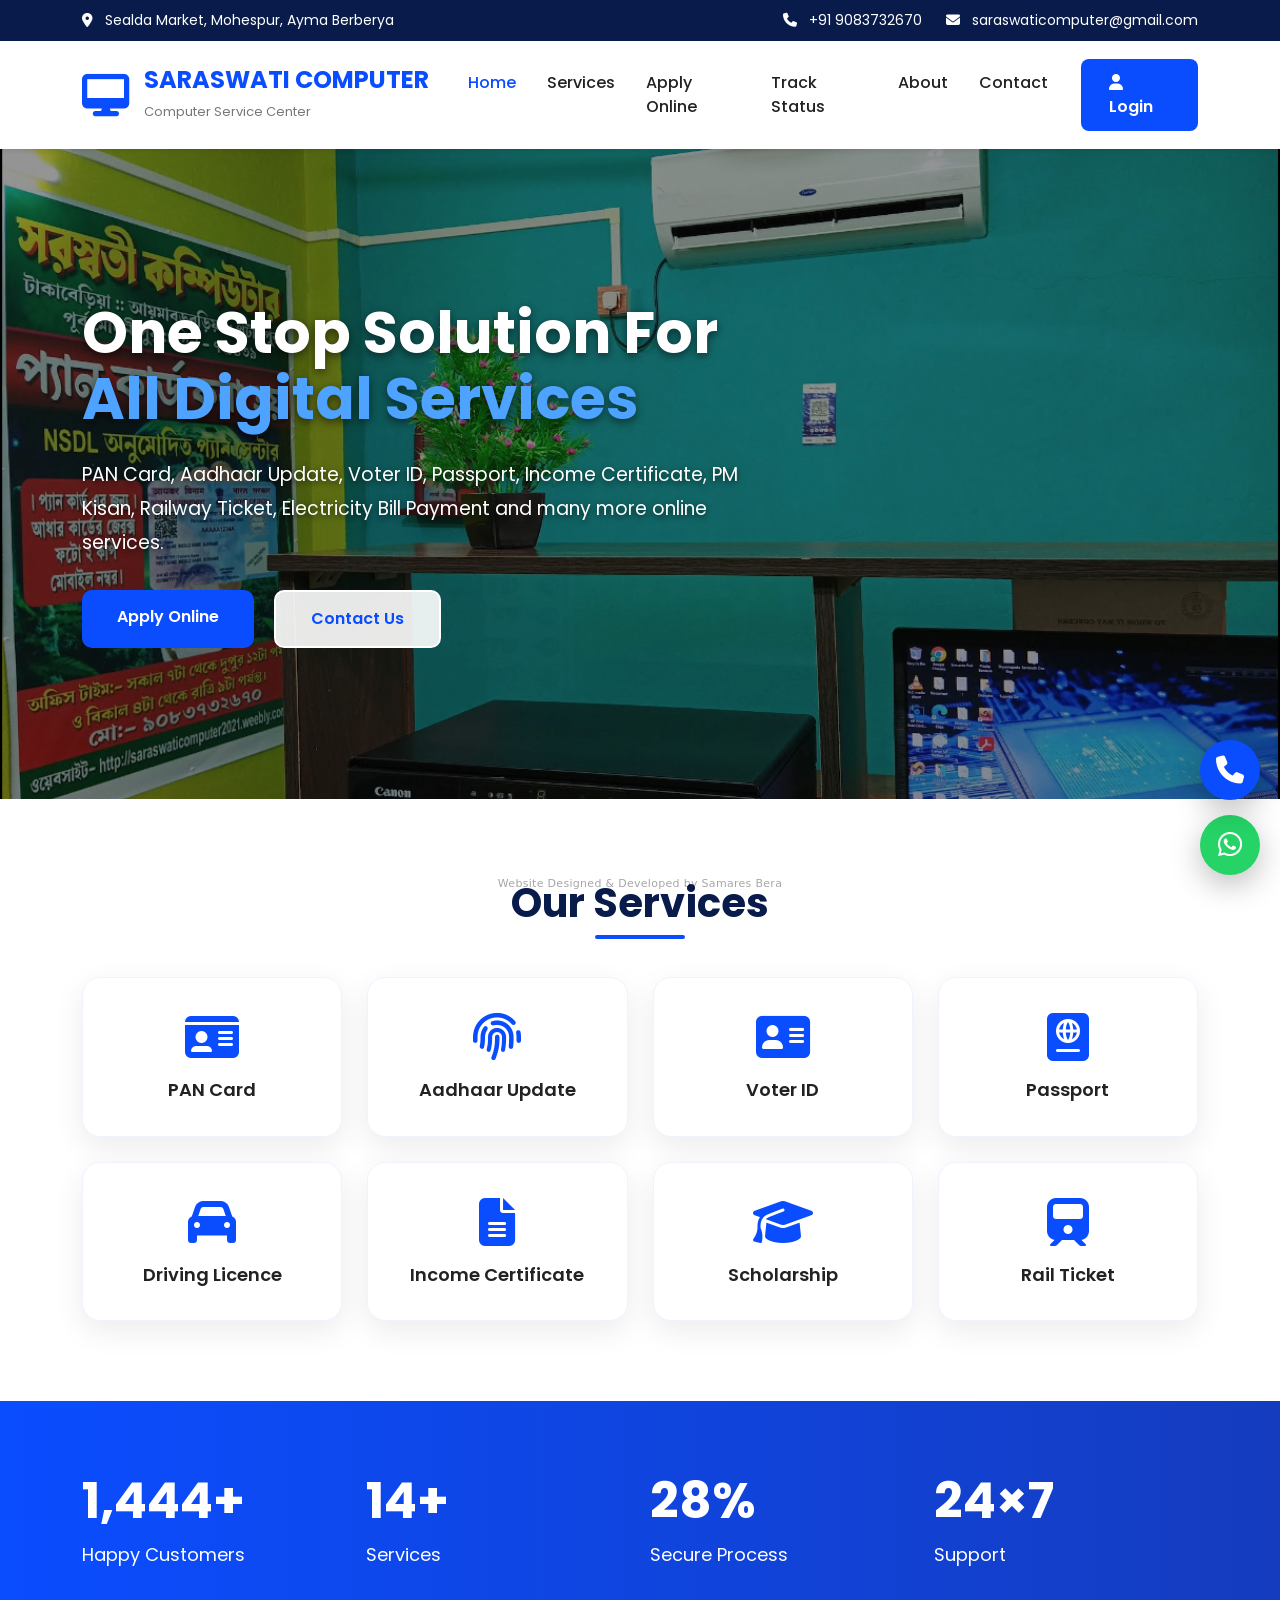
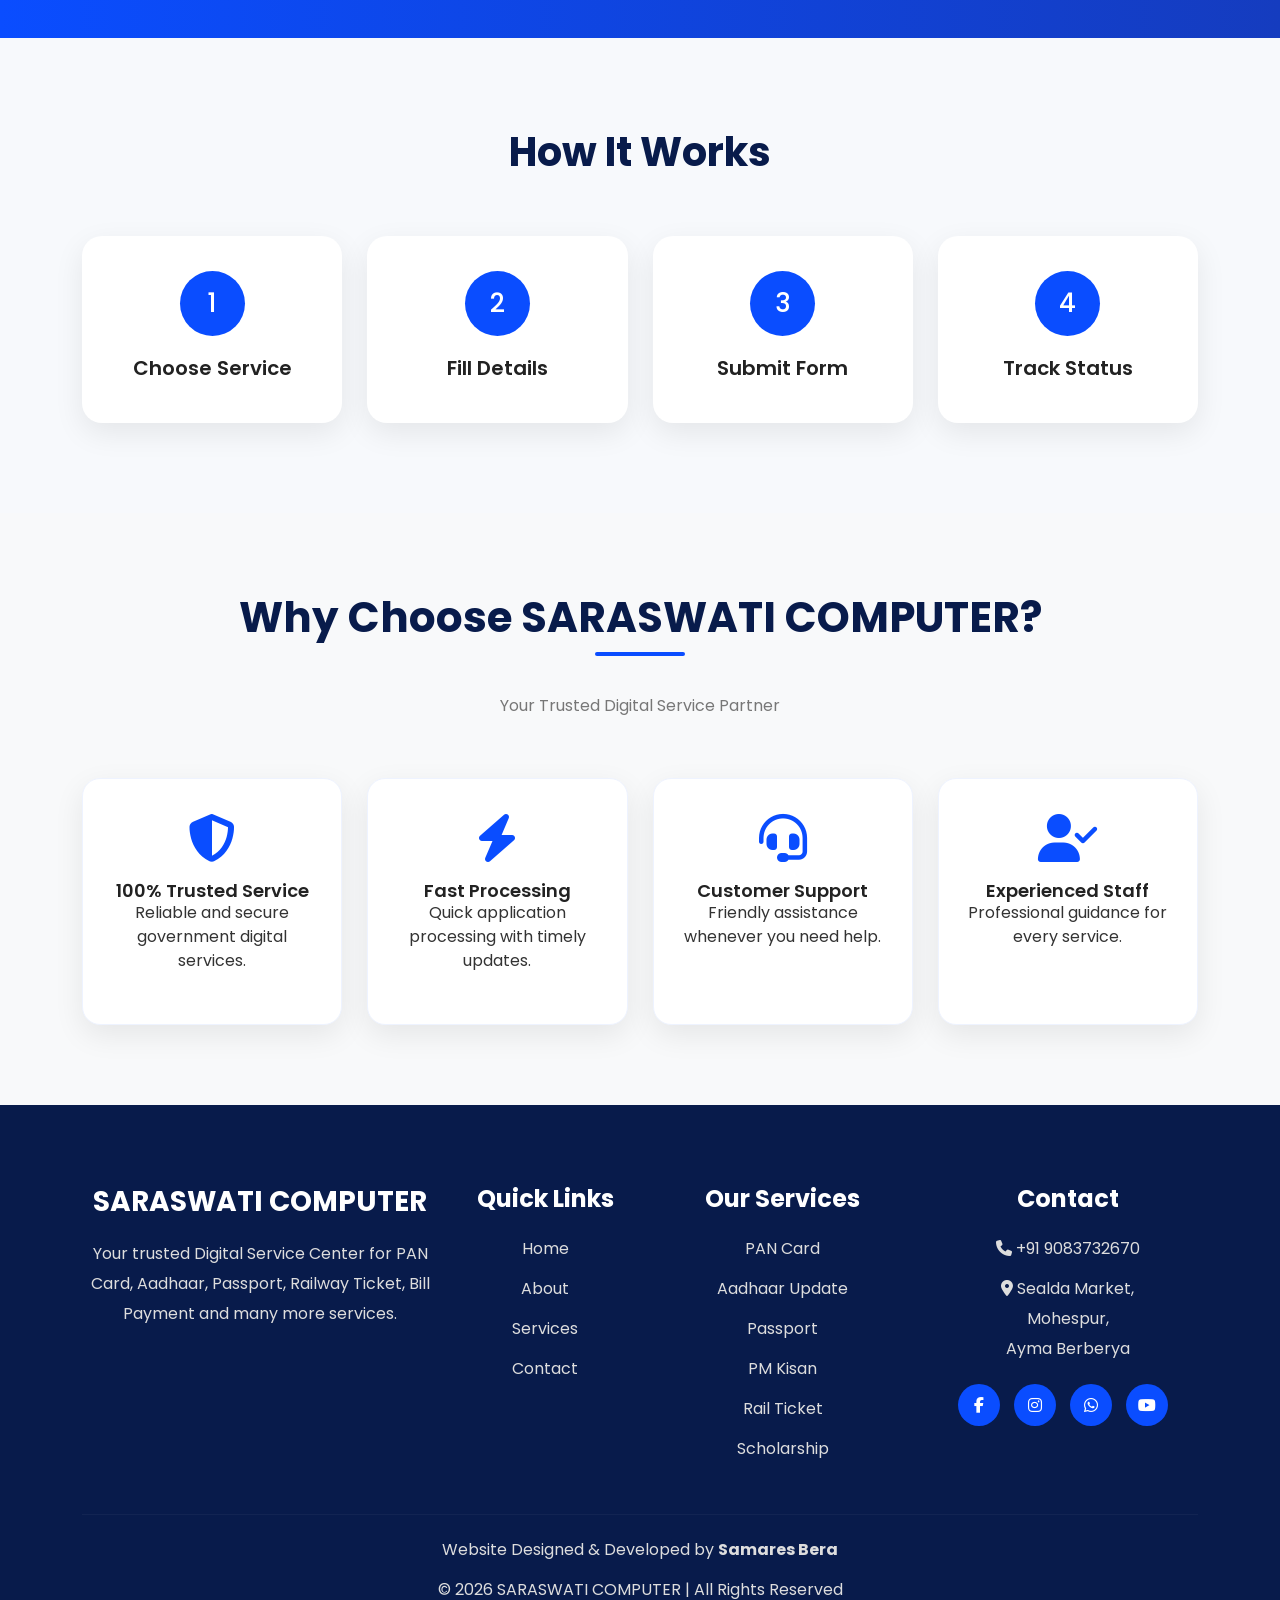
==== index.html @ ff42b6d4 "Initial website upload" ====
<!DOCTYPE html>
<html lang="en">

<head>
    <meta charset="UTF-8">
    <meta name="viewport" content="width=device-width, initial-scale=1.0">

    <meta name="description"
        content="SARASWATI COMPUTER - Trusted Digital Service Center for PAN Card, Aadhaar, Passport, Railway Ticket, Online Forms, Bill Payment and other digital services.">

    <meta name="keywords"
        content="Saraswati Computer, digital service center, PAN card, Aadhaar update, passport, railway ticket, online services">

    <meta name="author" content="Samares Bera">

    <title>SARASWATI COMPUTER | Digital Service Center</title>

    <!-- ================= CSS ================= -->

    <!-- Bootstrap -->
    <link
        href="https://cdn.jsdelivr.net/npm/bootstrap@5.3.3/dist/css/bootstrap.min.css"
        rel="stylesheet">

    <!-- Font Awesome -->
    <link
        rel="stylesheet"
        href="https://cdnjs.cloudflare.com/ajax/libs/font-awesome/6.7.2/css/all.min.css">

    <!-- Custom CSS -->
    <link rel="stylesheet" href="css/style.css">
    <link rel="stylesheet" href="css/responsive.css">
</head>


<body>


    <!-- =====================================================
         TOP BAR
    ====================================================== -->

    <header class="top-bar">

        <div class="container">

            <div class="left">

                <i class="fa-solid fa-location-dot"></i>

                Sealda Market, Mohespur, Ayma Berberya

            </div>


            <div class="right">

                <a href="tel:+919083732670">

                    <i class="fa-solid fa-phone"></i>

                    +91 9083732670

                </a>


                <a href="mailto:saraswaticomputer@gmail.com">

                    <i class="fa-solid fa-envelope"></i>

                    saraswaticomputer@gmail.com

                </a>

            </div>

        </div>

    </header>


    <!-- =====================================================
         NAVBAR
    ====================================================== -->

    <nav class="navbar navbar-expand-lg bg-white shadow-sm sticky-top">

        <div class="container">


            <!-- Logo -->

            <a class="navbar-brand logo" href="index.html">

                <i class="fa-solid fa-desktop"></i>

                <div>

                    <h3>SARASWATI COMPUTER</h3>

                    <span>Computer Service Center</span>

                </div>

            </a>


            <!-- Mobile Menu Button -->

            <button
                class="navbar-toggler"
                type="button"
                data-bs-toggle="collapse"
                data-bs-target="#menu"
                aria-controls="menu"
                aria-expanded="false"
                aria-label="Toggle navigation">

                <span class="navbar-toggler-icon"></span>

            </button>


            <!-- Navigation Menu -->

            <div class="collapse navbar-collapse" id="menu">

                <ul class="navbar-nav ms-auto">


                    <li class="nav-item">

                        <a
                            class="nav-link active"
                            href="index.html">

                            Home

                        </a>

                    </li>


                    <li class="nav-item">

                        <a
                            class="nav-link"
                            href="services.html">

                            Services

                        </a>

                    </li>


                    <li class="nav-item">

                        <a
                            class="nav-link"
                            href="apply.html">

                            Apply Online

                        </a>

                    </li>


                    <li class="nav-item">

                        <a
                            class="nav-link"
                            href="track.html">

                            Track Status

                        </a>

                    </li>


                    <li class="nav-item">

                        <a
                            class="nav-link"
                            href="about.html">

                            About

                        </a>

                    </li>


                    <li class="nav-item">

                        <a
                            class="nav-link"
                            href="contact.html">

                            Contact

                        </a>

                    </li>

                </ul>


                <!-- Login Button -->

                <a
                    href="login.html"
                    class="login-btn">

                    <i class="fas fa-user"></i>

                    Login

                </a>

            </div>

        </div>

    </nav>


    <!-- =====================================================
         HOME HERO
    ====================================================== -->

    <section class="home-hero">

        <!-- Dark Overlay -->

        <div class="hero-overlay"></div>


        <div class="container">

            <div class="hero-content">


                <h1>

                    One Stop Solution For

                    <span>
                        All Digital Services
                    </span>

                </h1>


                <p>

                    PAN Card, Aadhaar Update, Voter ID,
                    Passport, Income Certificate,
                    PM Kisan, Railway Ticket,
                    Electricity Bill Payment
                    and many more online services.

                </p>


                <div class="hero-btn">


                    <a
                        href="apply.html"
                        class="btn1">

                        Apply Online

                    </a>


                    <a
                        href="contact.html"
                        class="btn2">

                        Contact Us

                    </a>

                </div>

            </div>

        </div>

    </section>


    <!-- =====================================================
         OUR SERVICES
    ====================================================== -->

    <section class="services">

        <div class="container">

            <h2>
                Our Services
            </h2>


            <div class="service-grid">


                <!-- PAN Card -->

                <div class="service-card">

                    <i class="fa-solid fa-id-card"></i>

                    <h5>
                        PAN Card
                    </h5>

                </div>


                <!-- Aadhaar -->

                <div class="service-card">

                    <i class="fa-solid fa-fingerprint"></i>

                    <h5>
                        Aadhaar Update
                    </h5>

                </div>


                <!-- Voter ID -->

                <div class="service-card">

                    <i class="fa-solid fa-address-card"></i>

                    <h5>
                        Voter ID
                    </h5>

                </div>


                <!-- Passport -->

                <div class="service-card">

                    <i class="fa-solid fa-passport"></i>

                    <h5>
                        Passport
                    </h5>

                </div>


                <!-- Driving Licence -->

                <div class="service-card">

                    <i class="fa-solid fa-car"></i>

                    <h5>
                        Driving Licence
                    </h5>

                </div>


                <!-- Income Certificate -->

                <div class="service-card">

                    <i class="fa-solid fa-file-lines"></i>

                    <h5>
                        Income Certificate
                    </h5>

                </div>


                <!-- Scholarship -->

                <div class="service-card">

                    <i class="fa-solid fa-graduation-cap"></i>

                    <h5>
                        Scholarship
                    </h5>

                </div>


                <!-- Railway Ticket -->

                <div class="service-card">

                    <i class="fa-solid fa-train"></i>

                    <h5>
                        Rail Ticket
                    </h5>

                </div>

            </div>

        </div>

    </section>


    <!-- =====================================================
         COUNTER
    ====================================================== -->

    <section class="counter">

        <div class="container">


            <!-- Happy Customers -->

            <div class="stat-item">

                <h2
                    class="counter-number"
                    data-target="5000">

                    0+

                </h2>

                <p>
                    Happy Customers
                </p>

            </div>


            <!-- Services -->

            <div class="stat-item">

                <h2
                    class="counter-number"
                    data-target="50">

                    0+

                </h2>

                <p>
                    Services
                </p>

            </div>


            <!-- Secure Process -->

            <div class="stat-item">

                <h2
                    class="counter-number"
                    data-target="100">

                    0%

                </h2>

                <p>
                    Secure Process
                </p>

            </div>


            <!-- Fixed Support -->

            <div class="stat-item">

                <h2>
                    24×7
                </h2>

                <p>
                    Support
                </p>

            </div>

        </div>

    </section>


    <!-- =====================================================
         HOW IT WORKS
    ====================================================== -->

    <section class="work">

        <div class="container">

            <h2>
                How It Works
            </h2>


            <div class="steps">


                <div class="step">

                    <h3>1</h3>

                    <h4>
                        Choose Service
                    </h4>

                </div>


                <div class="step">

                    <h3>2</h3>

                    <h4>
                        Fill Details
                    </h4>

                </div>


                <div class="step">

                    <h3>3</h3>

                    <h4>
                        Submit Form
                    </h4>

                </div>


                <div class="step">

                    <h3>4</h3>

                    <h4>
                        Track Status
                    </h4>

                </div>

            </div>

        </div>

    </section>


    <!-- =====================================================
         WHY CHOOSE US
    ====================================================== -->

    <section class="services bg-light">

        <div class="container">


            <div class="section-title">

                <h2>
                    Why Choose SARASWATI COMPUTER?
                </h2>

                <p>
                    Your Trusted Digital Service Partner
                </p>

            </div>


            <div class="service-grid">


                <!-- Trusted Service -->

                <div class="service-card">

                    <i class="fa-solid fa-shield-halved"></i>

                    <h5>
                        100% Trusted Service
                    </h5>

                    <p>
                        Reliable and secure government digital services.
                    </p>

                </div>


                <!-- Fast Processing -->

                <div class="service-card">

                    <i class="fa-solid fa-bolt"></i>

                    <h5>
                        Fast Processing
                    </h5>

                    <p>
                        Quick application processing with timely updates.
                    </p>

                </div>


                <!-- Customer Support -->

                <div class="service-card">

                    <i class="fa-solid fa-headset"></i>

                    <h5>
                        Customer Support
                    </h5>

                    <p>
                        Friendly assistance whenever you need help.
                    </p>

                </div>


                <!-- Experienced Staff -->

                <div class="service-card">

                    <i class="fa-solid fa-user-check"></i>

                    <h5>
                        Experienced Staff
                    </h5>

                    <p>
                        Professional guidance for every service.
                    </p>

                </div>

            </div>

        </div>

    </section>


    <!-- =====================================================
         FLOATING WHATSAPP BUTTON
    ====================================================== -->

    <a
        href="https://wa.me/919083732670"
        class="whatsapp-btn"
        target="_blank"
        rel="noopener noreferrer"
        aria-label="Contact SARASWATI COMPUTER on WhatsApp">

        <i class="fab fa-whatsapp"></i>

    </a>


    <!-- =====================================================
         FLOATING CALL BUTTON
    ====================================================== -->

    <a
        href="tel:+919083732670"
        class="call-btn"
        aria-label="Call SARASWATI COMPUTER">

        <i class="fa-solid fa-phone"></i>

    </a>


    <!-- =====================================================
         FOOTER
    ====================================================== -->

    <footer class="footer">

        <div class="container">

            <div class="row">


                <!-- COMPANY -->

                <div class="col-lg-4">

                    <h3>
                        SARASWATI COMPUTER
                    </h3>


                    <p>

                        Your trusted Digital Service Center
                        for PAN Card, Aadhaar,
                        Passport, Railway Ticket,
                        Bill Payment and many more services.

                    </p>

                </div>


                <!-- QUICK LINKS -->

                <div class="col-lg-2">

                    <h4>
                        Quick Links
                    </h4>


                    <ul>

                        <li>
                            <a href="index.html">
                                Home
                            </a>
                        </li>

                        <li>
                            <a href="about.html">
                                About
                            </a>
                        </li>

                        <li>
                            <a href="services.html">
                                Services
                            </a>
                        </li>

                        <li>
                            <a href="contact.html">
                                Contact
                            </a>
                        </li>

                    </ul>

                </div>


                <!-- SERVICES -->

                <div class="col-lg-3">

                    <h4>
                        Our Services
                    </h4>


                    <ul>

                        <li>
                            PAN Card
                        </li>

                        <li>
                            Aadhaar Update
                        </li>

                        <li>
                            Passport
                        </li>

                        <li>
                            PM Kisan
                        </li>

                        <li>
                            Rail Ticket
                        </li>

                        <li>
                            Scholarship
                        </li>

                    </ul>

                </div>


                <!-- CONTACT -->

                <div class="col-lg-3">

                    <h4>
                        Contact
                    </h4>


                    <p>

                        <i class="fa-solid fa-phone"></i>

                        +91 9083732670

                    </p>


                    <p>

                        <i class="fa-solid fa-location-dot"></i>

                        Sealda Market,

                        <br>

                        Mohespur,

                        <br>

                        Ayma Berberya

                    </p>


                    <!-- Social Links -->

                    <div class="social">


                        <a
                            href="#"
                            aria-label="Facebook">

                            <i class="fab fa-facebook-f"></i>

                        </a>


                        <a
                            href="#"
                            aria-label="Instagram">

                            <i class="fab fa-instagram"></i>

                        </a>


                        <a
                            href="https://wa.me/919083732670"
                            target="_blank"
                            rel="noopener noreferrer"
                            aria-label="WhatsApp">

                            <i class="fab fa-whatsapp"></i>

                        </a>


                        <a
                            href="#"
                            aria-label="YouTube">

                            <i class="fab fa-youtube"></i>

                        </a>

                    </div>

                </div>

            </div>


            <hr>


            <!-- Copyright -->

            <div class="copyright">


                <p class="developer-credit">

                    Website Designed &amp; Developed by

                    <strong>
                        Samares Bera
                    </strong>

                </p>


                <p class="copyright-text">

                    © 2026 SARASWATI COMPUTER |
                    All Rights Reserved

                </p>

            </div>

        </div>

    </footer>


    <!-- =====================================================
         BOOTSTRAP JS
    ====================================================== -->

    <script
        src="https://cdn.jsdelivr.net/npm/bootstrap@5.3.3/dist/js/bootstrap.bundle.min.js">
    </script>


    <!-- =====================================================
         COUNTER ANIMATION
    ====================================================== -->

    <script>

        document.addEventListener("DOMContentLoaded", function () {

            const counters =
                document.querySelectorAll(".counter-number");

            const counterSection =
                document.querySelector(".counter");


            if (!counterSection || counters.length === 0) {
                return;
            }


            let started = false;


            const observer = new IntersectionObserver(

                function (entries) {

                    if (
                        entries[0].isIntersecting &&
                        !started
                    ) {

                        started = true;


                        counters.forEach(function (counter) {

                            const target =
                                Number(
                                    counter.getAttribute("data-target")
                                );


                            let current = 0;


                            const duration = 1800;

                            const stepTime = 20;

                            const totalSteps =
                                duration / stepTime;

                            const increment =
                                target / totalSteps;


                            function updateCounter() {

                                current += increment;


                                if (current < target) {

                                    counter.textContent =
                                        Math.floor(current)
                                            .toLocaleString()
                                        +
                                        (
                                            target === 100
                                                ? "%"
                                                : "+"
                                        );


                                    setTimeout(
                                        updateCounter,
                                        stepTime
                                    );

                                } else {

                                    counter.textContent =
                                        target
                                            .toLocaleString()
                                        +
                                        (
                                            target === 100
                                                ? "%"
                                                : "+"
                                        );

                                }

                            }


                            updateCounter();

                        });


                        observer.unobserve(counterSection);

                    }

                },

                {
                    threshold: 0.3
                }

            );


            observer.observe(counterSection);

        });

    </script>


    <!-- =====================================================
         CUSTOM JS
    ====================================================== -->

    <script src="js/script.js"></script>


</body>

</html>
---- css/style.css ----
/*==================================================
  GOOGLE FONT
==================================================*/

@import url('https://fonts.googleapis.com/css2?family=Poppins:wght@300;400;500;600;700;800&display=swap');


/*==================================================
  ROOT / VARIABLES
==================================================*/

:root {
    --primary: #0A4DFF;
    --secondary: #ffffff;
    --dark: #081B4B;
    --light: #F5F8FF;
    --text: #333333;
    --muted: #666666;
    --border: #eef3ff;

    --shadow: 0 10px 30px rgba(0, 0, 0, 0.08);
    --shadow-hover: 0 18px 40px rgba(10, 77, 255, 0.18);

    --radius-sm: 8px;
    --radius-md: 10px;
    --radius-lg: 18px;
    --radius-xl: 20px;

    --transition: 0.3s ease;
}


/*==================================================
  RESET
==================================================*/

* {
    margin: 0;
    padding: 0;
    box-sizing: border-box;
    font-family: 'Poppins', sans-serif;
}

html {
    scroll-behavior: smooth;
}

body {
    background: #f7f9fc;
    color: var(--text);
    overflow-x: hidden;
}

a {
    text-decoration: none !important;
}

ul {
    list-style: none;
    padding: 0;
    margin: 0;
}

img {
    max-width: 100%;
    height: auto;
    display: block;
}

button,
input,
textarea,
select {
    font-family: inherit;
}


/*==================================================
  SELECTION
==================================================*/

::selection {
    background: var(--primary);
    color: #fff;
}


/*==================================================
  SCROLLBAR
==================================================*/

::-webkit-scrollbar {
    width: 10px;
}

::-webkit-scrollbar-thumb {
    background: var(--primary);
    border-radius: 20px;
}

::-webkit-scrollbar-track {
    background: #eeeeee;
}


/*==================================================
  TOP BAR
==================================================*/

.top-bar {
    background: var(--dark);
    color: #fff;
    font-size: 14px;
    padding: 10px 0;
}

.top-bar .container {
    display: flex;
    justify-content: space-between;
    align-items: center;
}

.top-bar a {
    color: #fff;
    margin-left: 20px;
    transition: var(--transition);
}

.top-bar a:hover {
    color: #bcd0ff;
}

.top-bar i {
    margin-right: 8px;
}


/*==================================================
  NAVBAR
==================================================*/

.navbar {
    padding: 18px 0;
    background: #fff;
    box-shadow: 0 5px 20px rgba(0, 0, 0, 0.05);
}

.logo {
    display: flex;
    align-items: center;
    gap: 15px;
}

.logo i {
    font-size: 42px;
    color: var(--primary);
}

.logo h3 {
    font-size: 24px;
    margin: 0;
    font-weight: 700;
    color: var(--primary);
}

.logo span {
    font-size: 13px;
    color: #777;
}

.nav-link {
    font-weight: 500;
    margin-left: 15px;
    color: #222 !important;
    transition: var(--transition);
}

.nav-link:hover,
.nav-link.active {
    color: var(--primary) !important;
}

.login-btn {
    display: inline-block;
    background: var(--primary);
    padding: 12px 28px;
    color: #fff !important;
    border-radius: var(--radius-sm);
    margin-left: 25px;
    font-weight: 600;
    transition: var(--transition);
}

.login-btn:hover {
    background: var(--dark);
    color: #fff !important;
}


/*==================================================
  HOME HERO
  Shop image is ONLY used on Home page
==================================================*/

.home-hero {
    position: relative;
    min-height: 650px;

    background-image: url("../images/hero.jpg");
    background-size: cover;
    background-position: center center;
    background-repeat: no-repeat;

    display: flex;
    align-items: center;

    overflow: hidden;
}

.home-hero .hero-overlay {
    position: absolute;
    inset: 0;
    background: rgba(0, 0, 0, 0.42);
    z-index: 1;
}

.home-hero .container {
    position: relative;
    z-index: 2;
}

.home-hero .hero-content {
    max-width: 720px;
    padding: 80px 0;
}

.home-hero .hero-content h1 {
    color: #fff;
    font-size: 58px;
    line-height: 1.15;
    font-weight: 700;
    margin-bottom: 25px;

    text-shadow: 0 3px 10px rgba(0, 0, 0, 0.55);

    animation: heroHeadingUp 1s ease-out forwards;
}

.home-hero .hero-content h1 span {
    display: block;
    color: #4da3ff;
}

.home-hero .hero-content p {
    max-width: 680px;
    color: #fff;
    font-size: 19px;
    line-height: 1.8;
    margin-bottom: 30px;

    text-shadow: 0 2px 6px rgba(0, 0, 0, 0.65);

    opacity: 0;
    animation: heroTextUp 1.2s ease-out 0.25s forwards;
}

.home-hero .hero-btn {
    display: flex;
    gap: 20px;
    flex-wrap: wrap;

    opacity: 0;
    animation: heroTextUp 1.2s ease-out 0.45s forwards;
}


/* Home Hero Buttons */

.home-hero .btn1 {
    display: inline-block;
    background: var(--primary);
    color: #fff;

    padding: 15px 35px;
    border-radius: var(--radius-md);

    font-weight: 600;
    transition: var(--transition);
}

.home-hero .btn1:hover {
    background: var(--dark);
    color: #fff;
    transform: translateY(-2px);
}

.home-hero .btn2 {
    display: inline-block;

    background: rgba(255, 255, 255, 0.9);
    color: var(--primary);

    border: 2px solid #fff;

    padding: 15px 35px;
    border-radius: var(--radius-md);

    font-weight: 600;
    transition: var(--transition);
}

.home-hero .btn2:hover {
    background: #fff;
    color: var(--primary);
    transform: translateY(-2px);
}


/*==================================================
  HERO ANIMATIONS
==================================================*/

@keyframes heroHeadingUp {
    from {
        opacity: 0;
        transform: translateY(60px);
    }

    to {
        opacity: 1;
        transform: translateY(0);
    }
}

@keyframes heroTextUp {
    from {
        opacity: 0;
        transform: translateY(80px);
    }

    to {
        opacity: 1;
        transform: translateY(0);
    }
}


/*==================================================
  INNER PAGE HERO
  Used by About / Services / Contact etc.
  No shop image here.
==================================================*/

.hero {
    padding: 90px 0;
    background: linear-gradient(135deg, #f7fbff, #edf5ff);
}

.hero h1 {
    font-size: 58px;
    font-weight: 700;
    line-height: 1.2;
    margin-bottom: 20px;
}

.hero h1 span {
    color: var(--primary);
}

.hero p {
    font-size: 18px;
    color: var(--muted);
    margin-bottom: 35px;
    line-height: 32px;
}

.hero-btn {
    display: flex;
    gap: 20px;
}

.hero img {
    animation: float 4s ease-in-out infinite;
}


/*==================================================
  FLOAT ANIMATION
==================================================*/

@keyframes float {
    0% {
        transform: translateY(0);
    }

    50% {
        transform: translateY(-12px);
    }

    100% {
        transform: translateY(0);
    }
}


/*==================================================
  SERVICES
==================================================*/

.services {
    padding: 80px 0;
    background: #fff;
}

.services h2 {
    position: relative;

    text-align: center;

    font-size: 40px;
    font-weight: 700;

    color: var(--dark);

    margin-bottom: 50px;
}

.services h2::after {
    content: "";

    position: absolute;

    left: 50%;
    bottom: -12px;

    width: 90px;
    height: 4px;

    transform: translateX(-50%);

    background: var(--primary);
    border-radius: 10px;
}

.service-grid {
    display: grid;
    grid-template-columns: repeat(auto-fit, minmax(220px, 1fr));
    gap: 25px;
}

.service-card {
    background: #fff;

    border: 1px solid var(--border);
    border-radius: var(--radius-lg);

    padding: 35px 20px;

    text-align: center;

    box-shadow: var(--shadow);

    cursor: pointer;

    transition: 0.35s ease;
}

.service-card:hover {
    transform: translateY(-12px);
    box-shadow: var(--shadow-hover);
}

.service-card i {
    font-size: 48px;
    color: var(--primary);
    margin-bottom: 18px;
}

.service-card h5 {
    font-size: 18px;
    font-weight: 600;
    color: #222;
    margin: 0;
}


/*==================================================
  COUNTER
==================================================*/

.counter {
    padding: 70px 0;

    background: linear-gradient(
        90deg,
        #0A4DFF,
        #153CBF
    );

    color: #fff;
}

.counter .container {
    display: grid;
    grid-template-columns: repeat(4, 1fr);
    gap: 20px;
}

.counter .box {
    text-align: center;
}

.counter h2 {
    font-size: 50px;
    font-weight: 700;
    margin-bottom: 10px;
}

.counter p {
    font-size: 18px;
    margin: 0;
}


/*==================================================
  HOW IT WORKS
==================================================*/

.work {
    padding: 90px 0;
    background: #f7f9fc;
}

.work h2 {
    text-align: center;

    font-size: 40px;
    font-weight: 700;

    color: var(--dark);

    margin-bottom: 60px;
}

.steps {
    display: grid;
    grid-template-columns: repeat(4, 1fr);
    gap: 25px;
}

.step {
    background: #fff;

    border-radius: var(--radius-xl);

    padding: 35px 20px;

    text-align: center;

    box-shadow: var(--shadow);

    transition: var(--transition);
}

.step:hover {
    transform: translateY(-10px);
}

.step h3 {
    width: 65px;
    height: 65px;

    margin: 0 auto 20px;

    border-radius: 50%;

    background: var(--primary);
    color: #fff;

    display: flex;
    align-items: center;
    justify-content: center;

    font-size: 26px;
}

.step h4 {
    font-size: 20px;
    font-weight: 600;
    color: #222;
}


/*==================================================
  ABOUT
==================================================*/

.about {
    padding: 90px 0;
    background: #fff;
}

.about h2 {
    font-size: 42px;
    font-weight: 700;

    color: var(--dark);

    margin-bottom: 20px;
}

.about p {
    color: var(--muted);

    font-size: 17px;
    line-height: 30px;
}


/* About Image */

.about-image {
    width: 100%;
    height: 400px;

    object-fit: cover;

    border-radius: var(--radius-xl) !important;

    box-shadow: var(--shadow);
}


/*==================================================
  SECTION TITLE
==================================================*/

.section-title {
    text-align: center;
    margin-bottom: 60px;
}

.section-title h2 {
    font-size: 42px;
    font-weight: 700;
    color: var(--dark);
}

.section-title p {
    color: #777;
    margin-top: 10px;
}


/*==================================================
  CUSTOM BUTTONS
==================================================*/

.btn-primary-custom,
.btn-outline-custom {
    display: inline-block;

    padding: 14px 35px;

    border-radius: var(--radius-md);

    font-weight: 600;

    transition: var(--transition);
}

.btn-primary-custom {
    background: var(--primary);
    color: #fff;
}

.btn-primary-custom:hover {
    background: var(--dark);
    color: #fff;
}

.btn-outline-custom {
    border: 2px solid var(--primary);
    color: var(--primary);
}

.btn-outline-custom:hover {
    background: var(--primary);
    color: #fff;
}


/*==================================================
  CARD BOX
==================================================*/

.card-box {
    background: #fff;

    padding: 30px;

    border-radius: var(--radius-lg);

    box-shadow: var(--shadow);
}


/*==================================================
  CONTACT
==================================================*/

.contact {
    padding: 90px 0;
    background: #fff;
}

.contact-info {
    background: var(--primary);
    color: #fff;

    padding: 40px;

    border-radius: var(--radius-lg);
}

.contact-info h3 {
    margin-bottom: 25px;
}

.contact-info p {
    margin-bottom: 15px;
}

.contact-form {
    background: #fff;

    padding: 40px;

    border-radius: var(--radius-lg);

    box-shadow: var(--shadow);
}

.contact-form input,
.contact-form textarea {
    width: 100%;

    padding: 15px;

    margin-bottom: 20px;

    border: 1px solid #ddd;

    border-radius: var(--radius-md);

    outline: none;

    transition: var(--transition);
}

.contact-form input:focus,
.contact-form textarea:focus {
    border-color: var(--primary);

    box-shadow:
        0 0 0 3px
        rgba(10, 77, 255, 0.08);
}

.contact-form textarea {
    min-height: 140px;
    resize: vertical;
}

.contact-form button {
    width: 100%;

    border: none;

    padding: 15px;

    border-radius: var(--radius-md);

    background: var(--primary);
    color: #fff;

    font-weight: 600;

    cursor: pointer;

    transition: var(--transition);
}

.contact-form button:hover {
    background: var(--dark);
}


/*==================================================
  GOOGLE MAP
==================================================*/

.map {
    width: 100%;
    height: 600px;

    margin: 0 !important;
    padding: 0 !important;

    position: relative;

    overflow: hidden;

    clear: both;
}

.map iframe {
    width: 100% !important;
    height: 600px !important;

    display: block !important;

    margin: 0 !important;
    padding: 0 !important;

    border: 0 !important;
}


/*==================================================
  FOOTER
==================================================*/

footer {
    position: relative;

    clear: both;

    z-index: 10;

    background: var(--dark);
    color: #fff;

    text-align: center;

    padding: 60px 20px;

    margin-top: 0;
}

footer h2 {
    font-size: 34px;
    font-weight: 700;
    margin-bottom: 20px;
}

footer p {
    margin-bottom: 10px;
    color: #d7d7d7;
}


/*==================================================
  EXTENDED FOOTER
==================================================*/

.footer {
    background: var(--dark);
    color: #fff;

    padding: 80px 0 30px;
}

.footer h3,
.footer h4 {
    margin-bottom: 20px;
    font-weight: 700;
}

.footer p,
.footer li {
    color: #ddd;
    line-height: 30px;
}

.footer ul {
    padding: 0;
    list-style: none;
}

.footer ul li {
    margin-bottom: 10px;
}

.footer ul li a {
    color: #ddd;
    transition: var(--transition);
}

.footer ul li a:hover {
    color: #fff;
    padding-left: 8px;
}

.footer hr {
    margin: 40px 0 20px;
    border-color: rgba(255, 255, 255, 0.15);
}

.footer-links {
    display: flex;
    justify-content: center;
    gap: 30px;
    margin: 25px 0;
}

.footer-links a {
    color: #ddd;
    transition: var(--transition);
}

.footer-links a:hover {
    color: #fff;
}

.copyright {
    text-align: center;
    color: #ccc;
}


/*==================================================
  SOCIAL ICONS
==================================================*/

.social {
    margin-top: 20px;
}

.social a {
    width: 42px;
    height: 42px;

    display: inline-flex;
    align-items: center;
    justify-content: center;

    margin-right: 10px;

    background: var(--primary);
    color: #fff;

    border-radius: 50%;

    transition: var(--transition);
}

.social a:hover {
    background: #fff;
    color: var(--primary);

    transform: translateY(-3px);
}


/*==================================================
  FLOATING BUTTONS
==================================================*/

.whatsapp-btn,
.call-btn {
    position: fixed;

    right: 20px;

    width: 60px;
    height: 60px;

    display: flex;
    align-items: center;
    justify-content: center;

    border-radius: 50%;

    color: #fff;

    font-size: 28px;

    text-decoration: none !important;

    z-index: 999;

    box-shadow:
        0 10px 30px
        rgba(0, 0, 0, 0.25);

    transition: var(--transition);
}

.whatsapp-btn {
    bottom: 25px;
    background: #25D366;
}

.call-btn {
    bottom: 100px;
    background: var(--primary);
}

.whatsapp-btn:hover,
.call-btn:hover {
    transform: scale(1.12);
}


/*==================================================
  DEVELOPER WATERMARK
==================================================*/

body::after {
    content: "Website Designed & Developed by Samares Bera";

    position: fixed;

    left: 50%;
    bottom: 8px;

    transform: translateX(-50%);

    font-size: 11px;
    font-weight: 500;

    letter-spacing: 0.3px;

    color: #000;

    opacity: 0.35;

    white-space: nowrap;

    z-index: 9999;

    pointer-events: none;
    user-select: none;
}


/*==================================================
  TABLET
==================================================*/

@media (max-width: 992px) {

    /* Home Hero */

    .home-hero {
        min-height: 600px;
    }

    .home-hero .hero-content {
        max-width: 650px;
        padding: 70px 20px;
    }

    .home-hero .hero-content h1 {
        font-size: 48px;
    }

    .home-hero .hero-content p {
        font-size: 18px;
    }


    /* Inner Hero */

    .hero h1 {
        font-size: 48px;
    }


    /* Counter */

    .counter .container {
        grid-template-columns: repeat(2, 1fr);
    }


    /* Steps */

    .steps {
        grid-template-columns: repeat(2, 1fr);
    }
}


/*==================================================
  MOBILE
==================================================*/

@media (max-width: 768px) {

    /* Top Bar */

    .top-bar .container {
        flex-direction: column;
        gap: 5px;

        text-align: center;
    }

    .top-bar a {
        margin-left: 10px;
        margin-right: 10px;
    }


    /* Navbar */

    .navbar {
        padding: 12px 0;
    }

    .logo i {
        font-size: 34px;
    }

    .logo h3 {
        font-size: 20px;
    }

    .logo span {
        font-size: 11px;
    }

    .nav-link {
        margin-left: 0;
        padding: 10px 0 !important;
    }

    .login-btn {
        display: inline-block;

        margin-left: 0;
        margin-top: 10px;
    }


    /* Home Hero */

    .home-hero {
        min-height: 650px;

        background-position: center center;
    }

    .home-hero .hero-overlay {
        background: rgba(0, 0, 0, 0.52);
    }

    .home-hero .hero-content {
        padding: 60px 15px;
    }

    .home-hero .hero-content h1 {
        font-size: 38px;
    }

    .home-hero .hero-content p {
        font-size: 16px;
        line-height: 1.7;
    }

    .home-hero .hero-btn {
        gap: 12px;
    }

    .home-hero .hero-btn .btn1,
    .home-hero .hero-btn .btn2 {
        padding: 13px 24px;
    }


    /* Inner Hero */

    .hero {
        padding: 70px 0;
    }

    .hero h1 {
        font-size: 38px;
    }

    .hero p {
        font-size: 16px;
        line-height: 28px;
    }


    /* Services */

    .services {
        padding: 60px 0;
    }

    .services h2 {
        font-size: 32px;
    }


    /* Counter */

    .counter {
        padding: 55px 0;
    }

    .counter h2 {
        font-size: 40px;
    }

    .counter p {
        font-size: 16px;
    }


    /* Work */

    .work {
        padding: 60px 0;
    }

    .work h2 {
        font-size: 32px;
    }


    /* About */

    .about {
        padding: 60px 0;
    }

    .about h2 {
        font-size: 34px;
    }

    .about-image {
        height: 320px;
    }


    /* Contact */

    .contact {
        padding: 60px 0;
    }

    .contact-info,
    .contact-form {
        padding: 30px 20px;
    }


    /* Map */

    .map {
        height: 450px;
    }

    .map iframe {
        height: 450px !important;
    }


    /* Floating Buttons */

    .whatsapp-btn,
    .call-btn {
        width: 52px;
        height: 52px;

        right: 15px;

        font-size: 23px;
    }

    .whatsapp-btn {
        bottom: 20px;
    }

    .call-btn {
        bottom: 85px;
    }
}


/*==================================================
  SMALL MOBILE
==================================================*/

@media (max-width: 576px) {

    /* Home Hero */

    .home-hero {
        min-height: 680px;
    }

    .home-hero .hero-content h1 {
        font-size: 32px;
    }

    .home-hero .hero-content p {
        font-size: 15px;
    }

    .home-hero .hero-btn {
        flex-direction: column;
        align-items: flex-start;
    }

    .home-hero .hero-btn .btn1,
    .home-hero .hero-btn .btn2 {
        width: auto;
    }


    /* Inner Hero */

    .hero h1 {
        font-size: 32px;
    }

    .hero p {
        font-size: 15px;
    }


    /* Counter */

    .counter .container {
        grid-template-columns: 1fr 1fr;

        gap: 30px 15px;
    }

    .counter h2 {
        font-size: 34px;
    }


    /* Steps */

    .steps {
        grid-template-columns: 1fr;
    }


    /* Section Titles */

    .section-title h2 {
        font-size: 32px;
    }


    /* Footer */

    footer {
        padding: 50px 15px;
    }

    footer h2 {
        font-size: 28px;
    }


    /* Map */

    .map {
        height: 400px;
    }

    .map iframe {
        height: 400px !important;
    }


    /* About Image */

    .about-image {
        height: 280px;
    }


    /* Developer Watermark */

    body::after {
        font-size: 9px;
        bottom: 5px;
        opacity: 0.30;
    }
}


/*==================================================
  EXTRA SMALL DEVICES
==================================================*/

@media (max-width: 400px) {

    .home-hero {
        min-height: 700px;
    }

    .home-hero .hero-content h1 {
        font-size: 29px;
    }

    .home-hero .hero-content p {
        font-size: 14px;
    }

    .home-hero .hero-btn .btn1,
    .home-hero .hero-btn .btn2 {
        padding: 12px 20px;
    }


    /* Counter */

    .counter h2 {
        font-size: 30px;
    }

    .counter p {
        font-size: 14px;
    }
}




/*==================================================
  END OF STYLE.CSS
==================================================*/
---- css/responsive.css ----
/* ===================================
   Tablet (≤992px)
=================================== */

@media (max-width:992px){

.hero{
    padding:70px 0;
    text-align:center;
}

.hero h1{
    font-size:42px;
}

.hero img{
    margin-top:40px;
}

.top-bar .container{
    flex-direction:column;
    gap:10px;
}

.logo h3{
    font-size:20px;
}

.counter .container{
    grid-template-columns:repeat(2,1fr);
}

.steps{
    grid-template-columns:repeat(2,1fr);
}

.service-grid{
    grid-template-columns:repeat(2,1fr);
}

.contact .row{
    gap:30px;
}

}


/* ===================================
   Mobile (≤768px)
=================================== */

@media (max-width:768px){

.navbar{
    padding:15px;
}

.hero{
    padding:60px 0;
}

.hero h1{
    font-size:34px;
    line-height:1.3;
}

.hero p{
    font-size:16px;
    line-height:28px;
}

.hero-btn{
    flex-direction:column;
    gap:15px;
}

.btn1,
.btn2{
    width:100%;
    text-align:center;
}

.services{
    padding:60px 0;
}

.services h2{
    font-size:32px;
}

.service-grid{
    grid-template-columns:1fr;
}

.counter{
    padding:50px 0;
}

.counter .container{
    grid-template-columns:1fr;
}

.counter h2{
    font-size:38px;
}

.work{
    padding:60px 0;
}

.work h2{
    font-size:32px;
}

.steps{
    grid-template-columns:1fr;
}

.about{
    padding:60px 0;
    text-align:center;
}

.about img{
    margin-bottom:30px;
}

.about h2{
    font-size:30px;
}

.contact{
    padding:60px 0;
}

.contact-info,
.contact-form{
    padding:25px;
}

.footer-links{
    flex-direction:column;
    gap:12px;
}

.social a{
    margin:6px;
}

.top-bar{
    font-size:13px;
    text-align:center;
}

.top-bar .right{
    display:flex;
    flex-direction:column;
    gap:8px;
}

.whatsapp-btn,
.call-btn{
    width:55px;
    height:55px;
    font-size:24px;
}

}


/* ===================================
   Small Mobile (≤480px)
=================================== */

@media (max-width:480px){

.hero h1{
    font-size:28px;
}

.hero p{
    font-size:15px;
}

.logo h3{
    font-size:17px;
}

.logo span{
    font-size:11px;
}

.services h2,
.work h2,
.about h2{
    font-size:28px;
}

.service-card{
    padding:25px 15px;
}

.step{
    padding:25px 15px;
}

.counter h2{
    font-size:34px;
}

footer h2{
    font-size:26px;
}

footer p{
    font-size:14px;
}

}
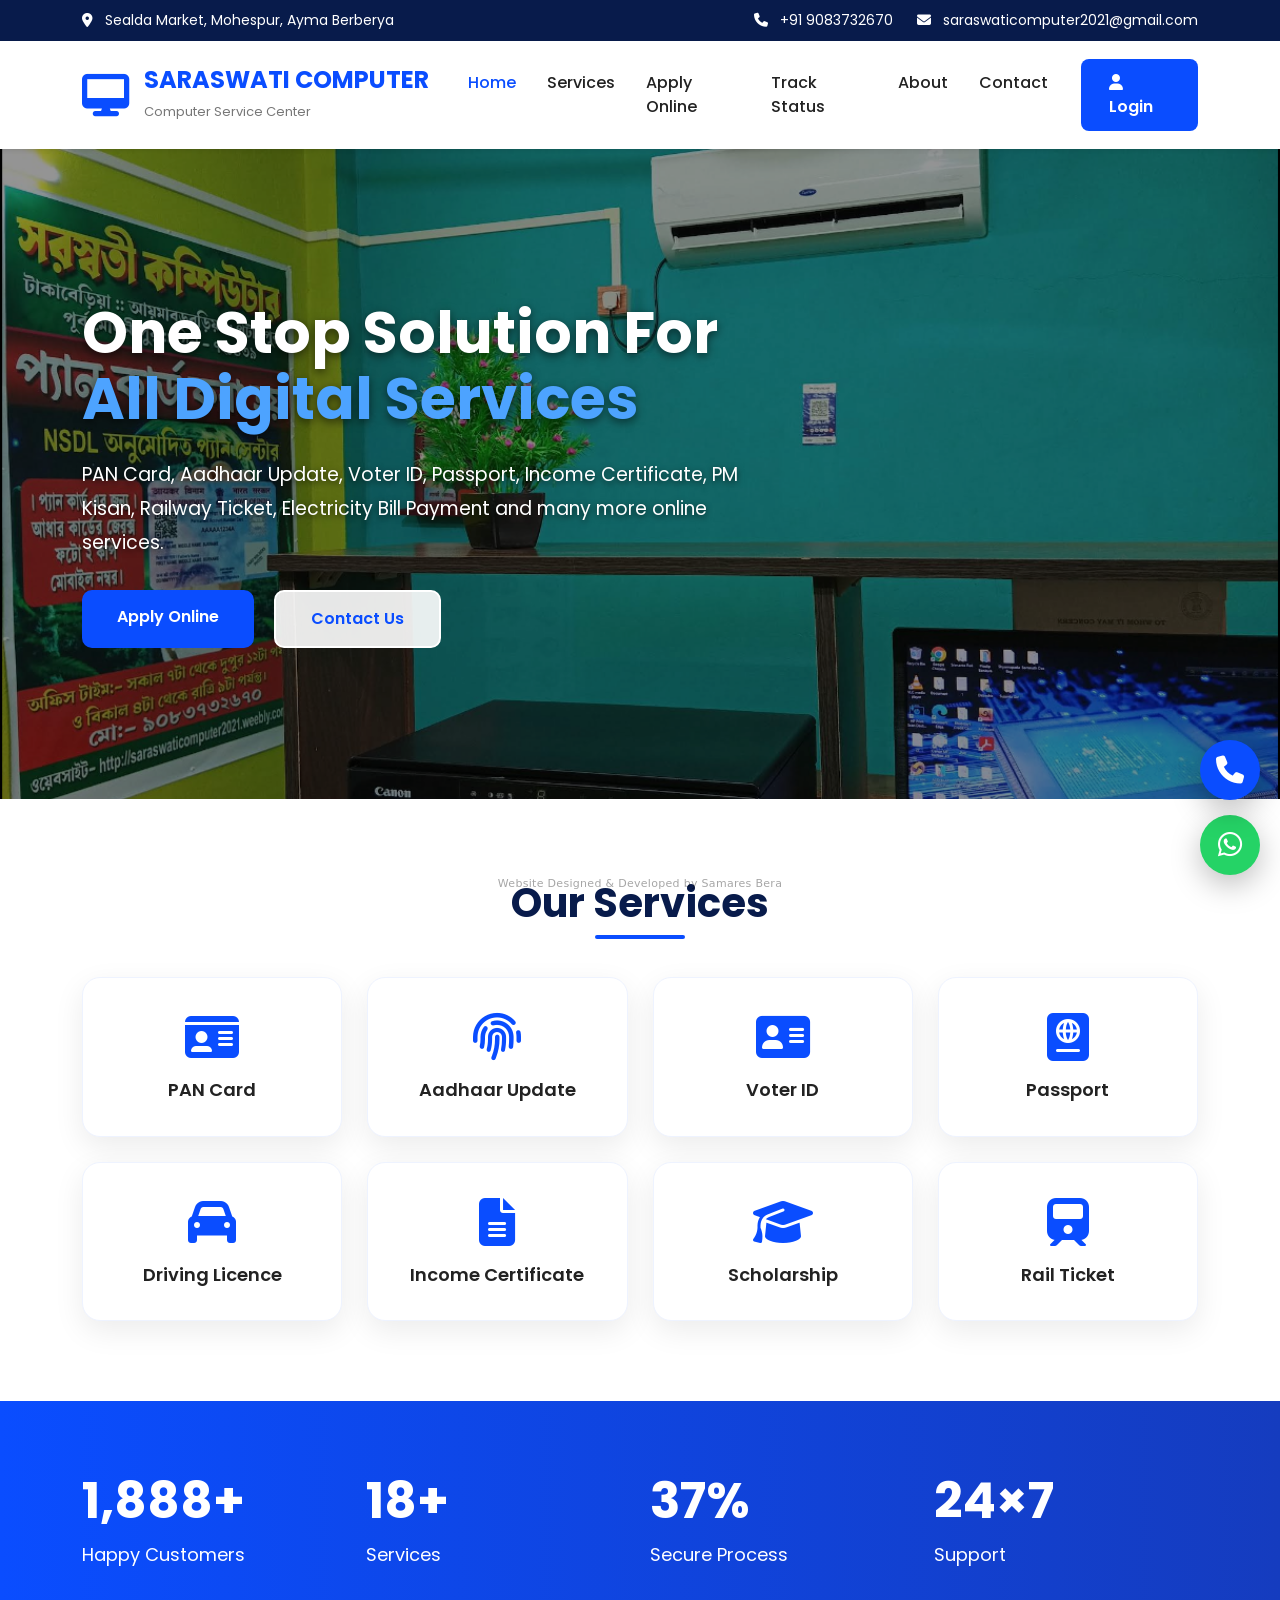
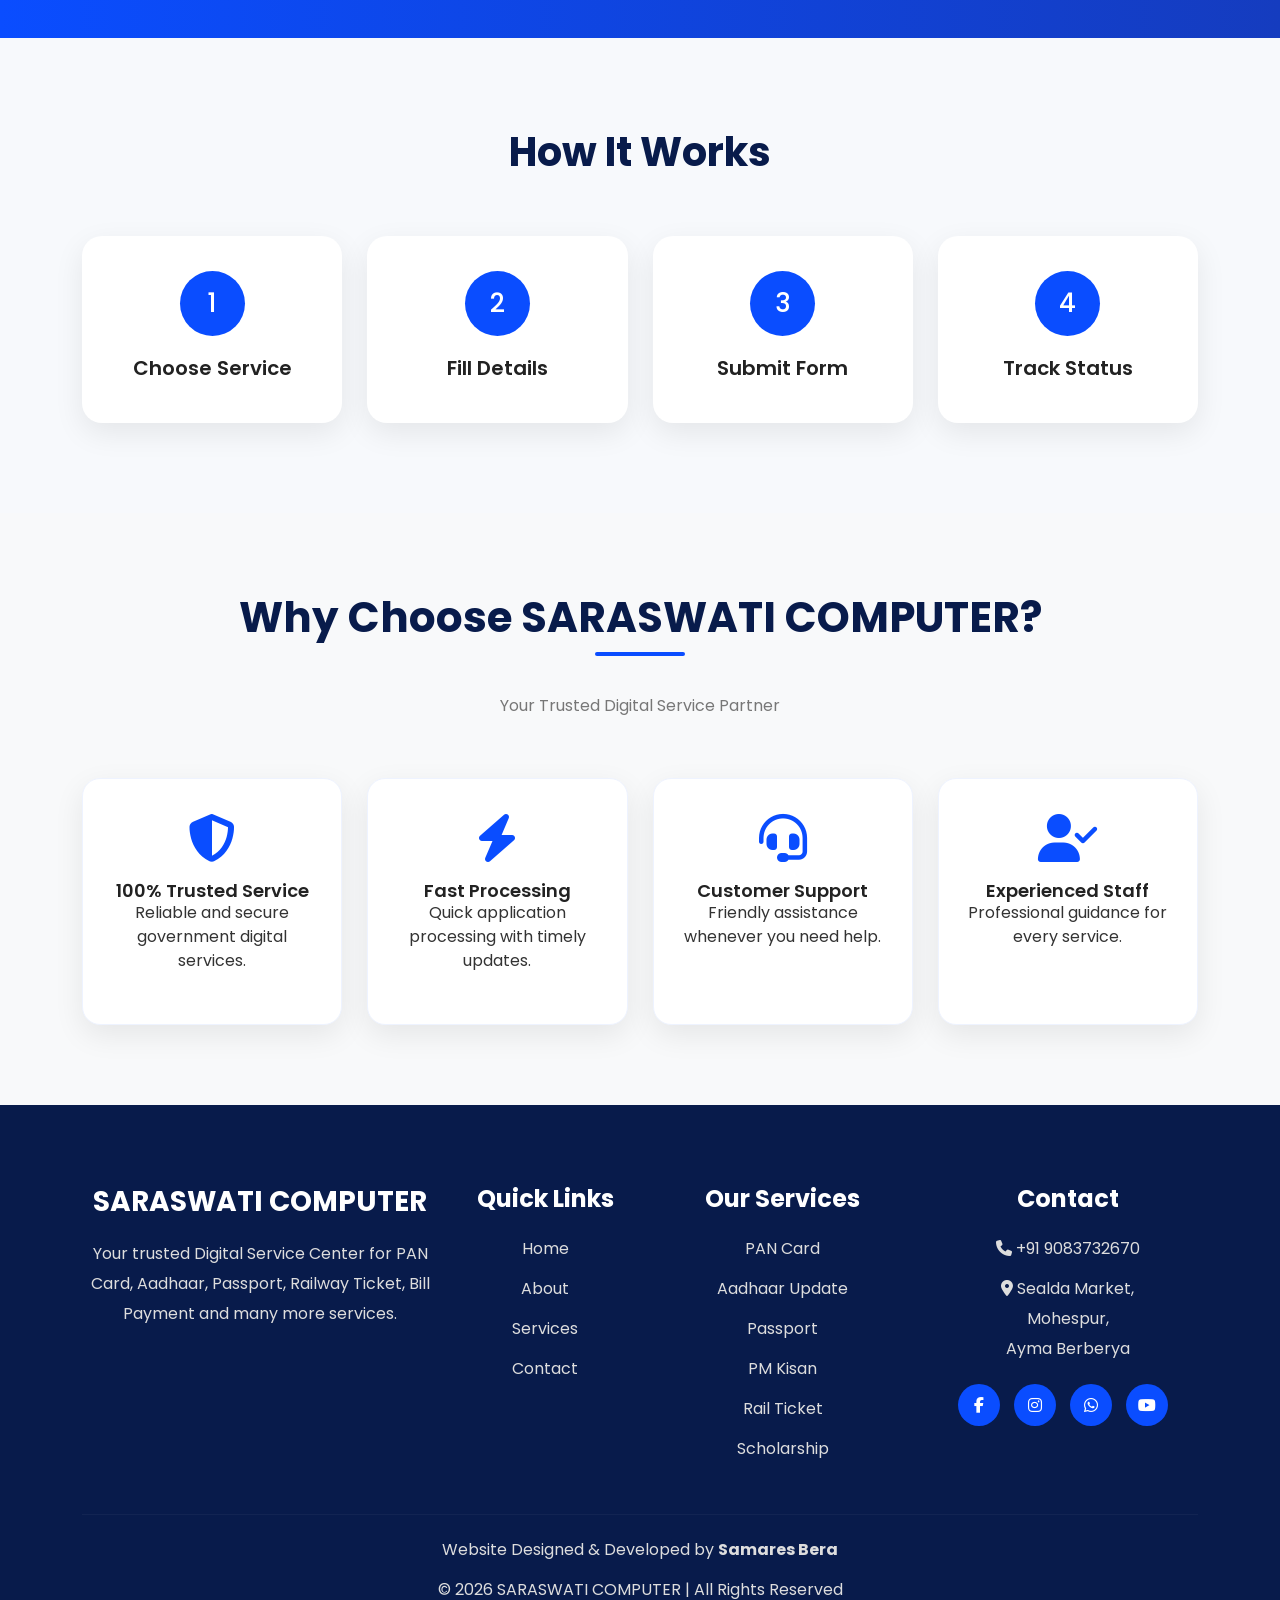
==== commit dd22fc70: "Update website content" ====
--- a/index.html
+++ b/index.html
@@ -68,7 +68,7 @@
 
                     <i class="fa-solid fa-envelope"></i>
 
-                    saraswaticomputer@gmail.com
+                    saraswaticomputer2021@gmail.com
 
                 </a>
 
